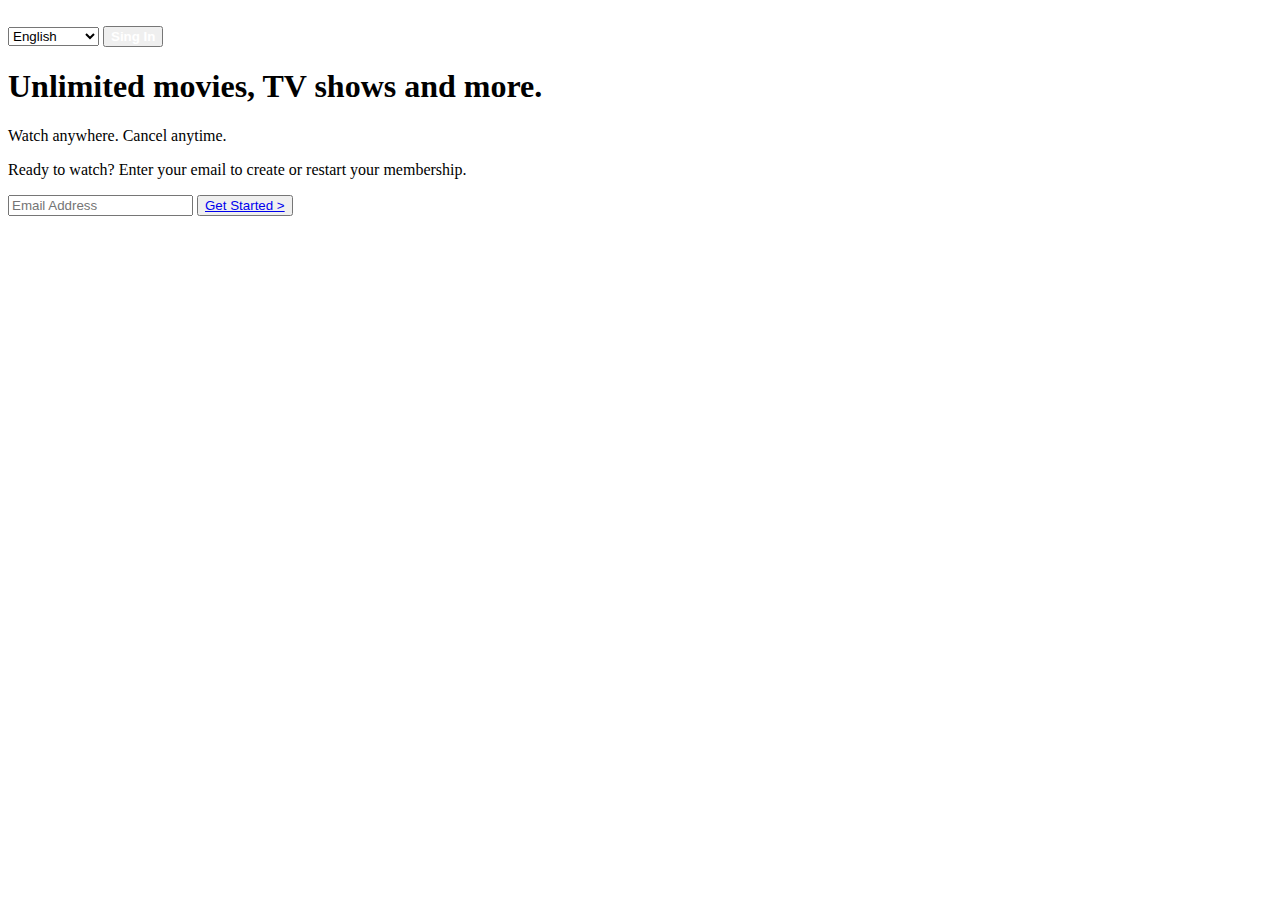
==== nft.html @ 3a4546bd "Add files via upload" ====
<!Doctype html>

<html lang="en">

<head>

	<link rel="stylesheet" href="C:\Users\Rafac\Desktop\New folder\general\prog\CSS\netflix/style.css">
	<meta charset="UTF-8">
	<meta http-equiv="X-UA-Compatible" content="IE-edge">
	<meta name="viewport" content="width=device-width, initial-scale=1.0">
	<title>Netflix UK - Watch TV Shows Online, Watch Movies Online</title>

</head>

<body>


<div class="container">
	<nav class="navbar">
		<div class="left">
			<img src="https://cdn.worldvectorlogo.com/logos/netflix-4.svg" alt="">
			
		</div>
		<div class="right">
			<select name="language" class="language">
				<option value="english">English</option>
				<option value="portuguese">Portuguese</option>
			</select>
			<button style="color: white;"><a href="#"></a><b>Sing In</b></button>
		</div>
	</nav>

	<div class="title">
		<div class="content">
			<h1>Unlimited movies, TV shows and more.</h1>
			<p class="cancel">Watch anywhere. Cancel anytime.</p>
			<form action="#">
				<p class="ready">Ready to watch? Enter your email to create or restart your membership.</p>
				<div class="email">
					<input type="email" name="email" placeholder="Email Address">
					<button><a href="#">Get Started ></a></button>
				</div>
			</form>
		</div>
	</div>

	



</div>






















</body>


</html>
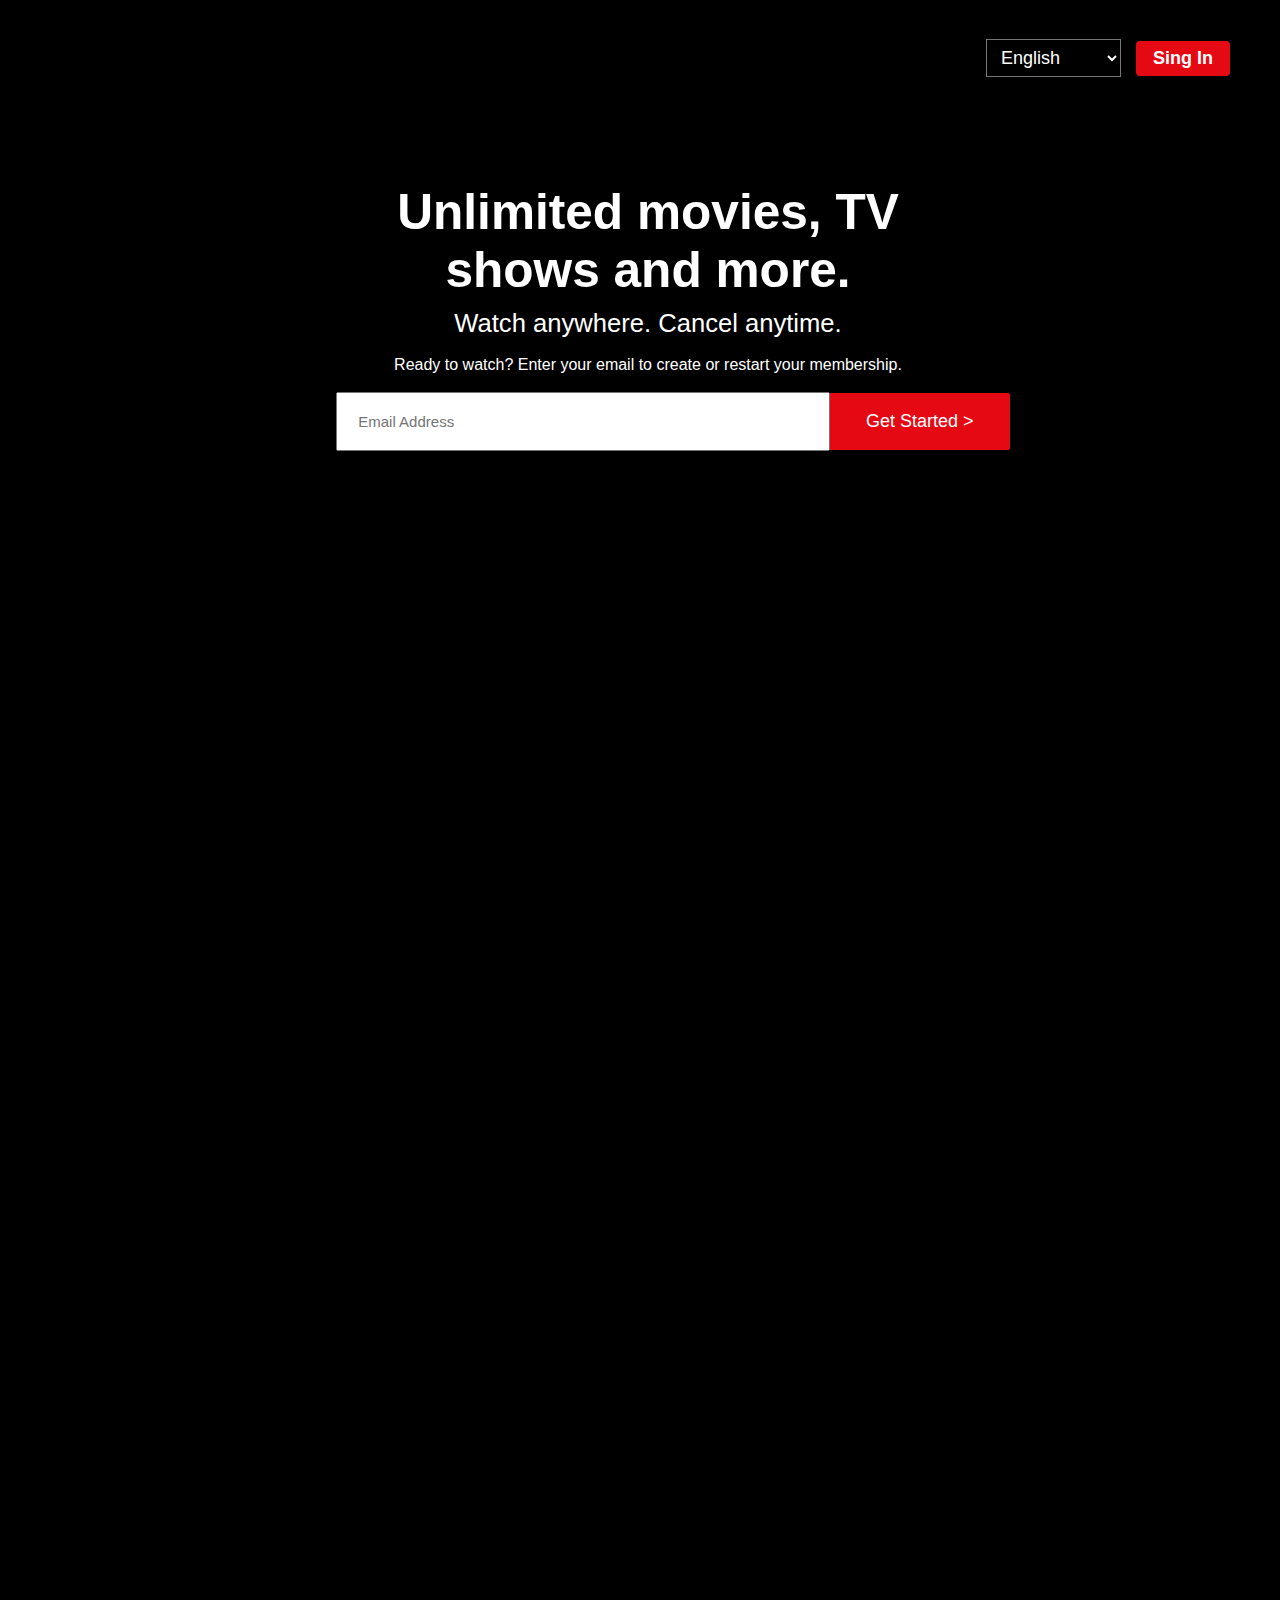
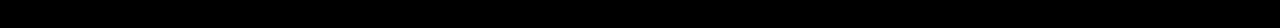
==== commit 463c52f9: "Add files via upload" ====
--- a/nft.html
+++ b/nft.html
@@ -4,7 +4,7 @@
 
 <head>
 
-	<link rel="stylesheet" href="C:\Users\Rafac\Desktop\New folder\general\prog\CSS\netflix/style.css">
+	<link rel="stylesheet" href="./nft.css">
 	<meta charset="UTF-8">
 	<meta http-equiv="X-UA-Compatible" content="IE-edge">
 	<meta name="viewport" content="width=device-width, initial-scale=1.0">
--- a/nft.css
+++ b/nft.css
@@ -0,0 +1,139 @@
+body {
+		background-color: black;
+		color: white;
+		height: 100%;
+		width: 100%;
+		font-family: Arial, Helvetica, sans-serif;
+}
+.container::before {
+	content: "";
+	background: url(https://assets.nflxext.com/ffe/siteui/vlv3/935156fb-9579-4fc2-ad94-70680402b8ef/d9d32779-40ed-4420-8faa-a6f261d7370c/GB-en-20230109-popsignuptwoweeks-perspective_alpha_website_large.jpg) no-repeat center center/cover;
+	position: absolute;
+	height: 180%;
+	width: 145%;
+	opacity: 0.4;
+	z-index: -1;
+	margin: none;
+}
+.container .navbar {
+	height: 100px;
+	display: flex;
+}
+.container .navbar .left {
+	height: 100%;
+	display: flex;
+	float: left;
+}
+.container .navbar .left img{
+	height: 45px;
+	position: absolute;
+	left: 50px;
+	top: 30px;
+}
+.container .navbar .right {
+	display: flex;
+	height: 100px;
+	float: right;
+	position: absolute;
+	right: 50px;
+}
+.container .navbar .right .language {
+	margin: auto;
+	align-items: center;
+	justify-content: center;
+	font-size: 18px;
+	padding: 7px 10px;
+	color: white;
+	background: none;
+	cursor: pointer;
+	margin-right: 15px;
+}
+.container .navbar .right .language option{
+	background: gray;
+}
+.container .navbar .right button{
+	margin: auto;
+	align-items: center;
+	justify-content: center;
+	font-size: 18px;
+	font-weight: 400;
+	padding: 7px 17px;
+	background: #e50914;
+	cursor: pointer;
+	outline: none;
+	border-radius: 4px;
+	border: none;
+}
+.container .navbar .right button a{
+	
+	color: white;
+}
+.container .title .content {
+	width: 950px;
+	margin: auto;
+	padding: 75px 0;
+	text-align: center;
+}
+.container .title .content h1{
+	width: 650px;
+	margin: auto;
+	font-size: 3.1rem;
+	text-align: center;
+}
+.container .title .content .cancel{
+	width: 650px;
+	margin: auto;
+	margin-top: 10px;
+	font-size: 1.6rem;
+	text-align: center;
+}
+.container .title .content form .ready{
+	font-size: 1rem;
+	margin: 18px 0;
+	text-align: center;
+}
+.container .title .content form .email{
+	width: 1000px;
+	margin: auto;
+}
+.container .title .content form .email input{
+	height: 15px;
+	width: 450px;
+	margin: auto;
+	padding: 20px;
+	font-size: 15px;
+	outline: none;
+}
+.container .title .content form .email button{
+	margin: auto;
+	height: 57px;
+	width: 180px;
+	align-items: center;
+	justify-content: center;
+	font-size: 18px;
+	padding: 7px 17px;
+	background: #e50914;
+	cursor: pointer;
+	outline: none;
+	border-top-right-radius: 2px;
+	border-bottom-right-radius: 2px;
+	border: none;
+	margin-left: -5px;
+	
+}
+.container .title .content form .email button:hover{
+	background-color: #f40612;
+}
+.container .title .content form .email button a{
+	text-decoration: none;
+	color: white;
+}
+
+
+
+
+
+.netbg {
+	height: 100%;
+	width: 100%;
+}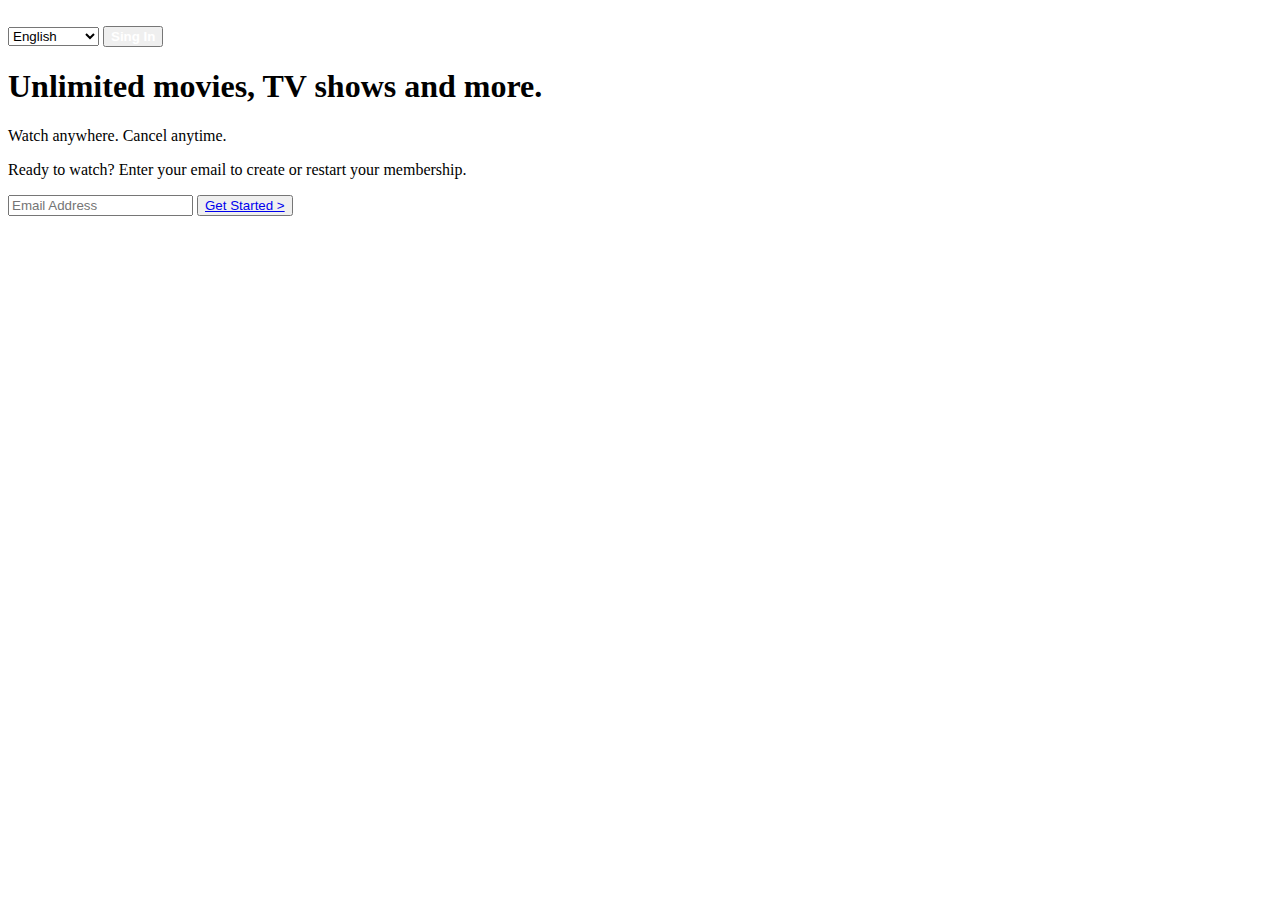
==== commit fd25ef9f: "Update nft.html" ====
--- a/nft.html
+++ b/nft.html
@@ -4,7 +4,7 @@
 
 <head>
 
-	<link rel="stylesheet" href="./nft.css">
+	<link rel="stylesheet" href="./newfolder/nft.css">
 	<meta charset="UTF-8">
 	<meta http-equiv="X-UA-Compatible" content="IE-edge">
 	<meta name="viewport" content="width=device-width, initial-scale=1.0">
@@ -74,4 +74,4 @@
 </body>
 
 
-</html>+</html>
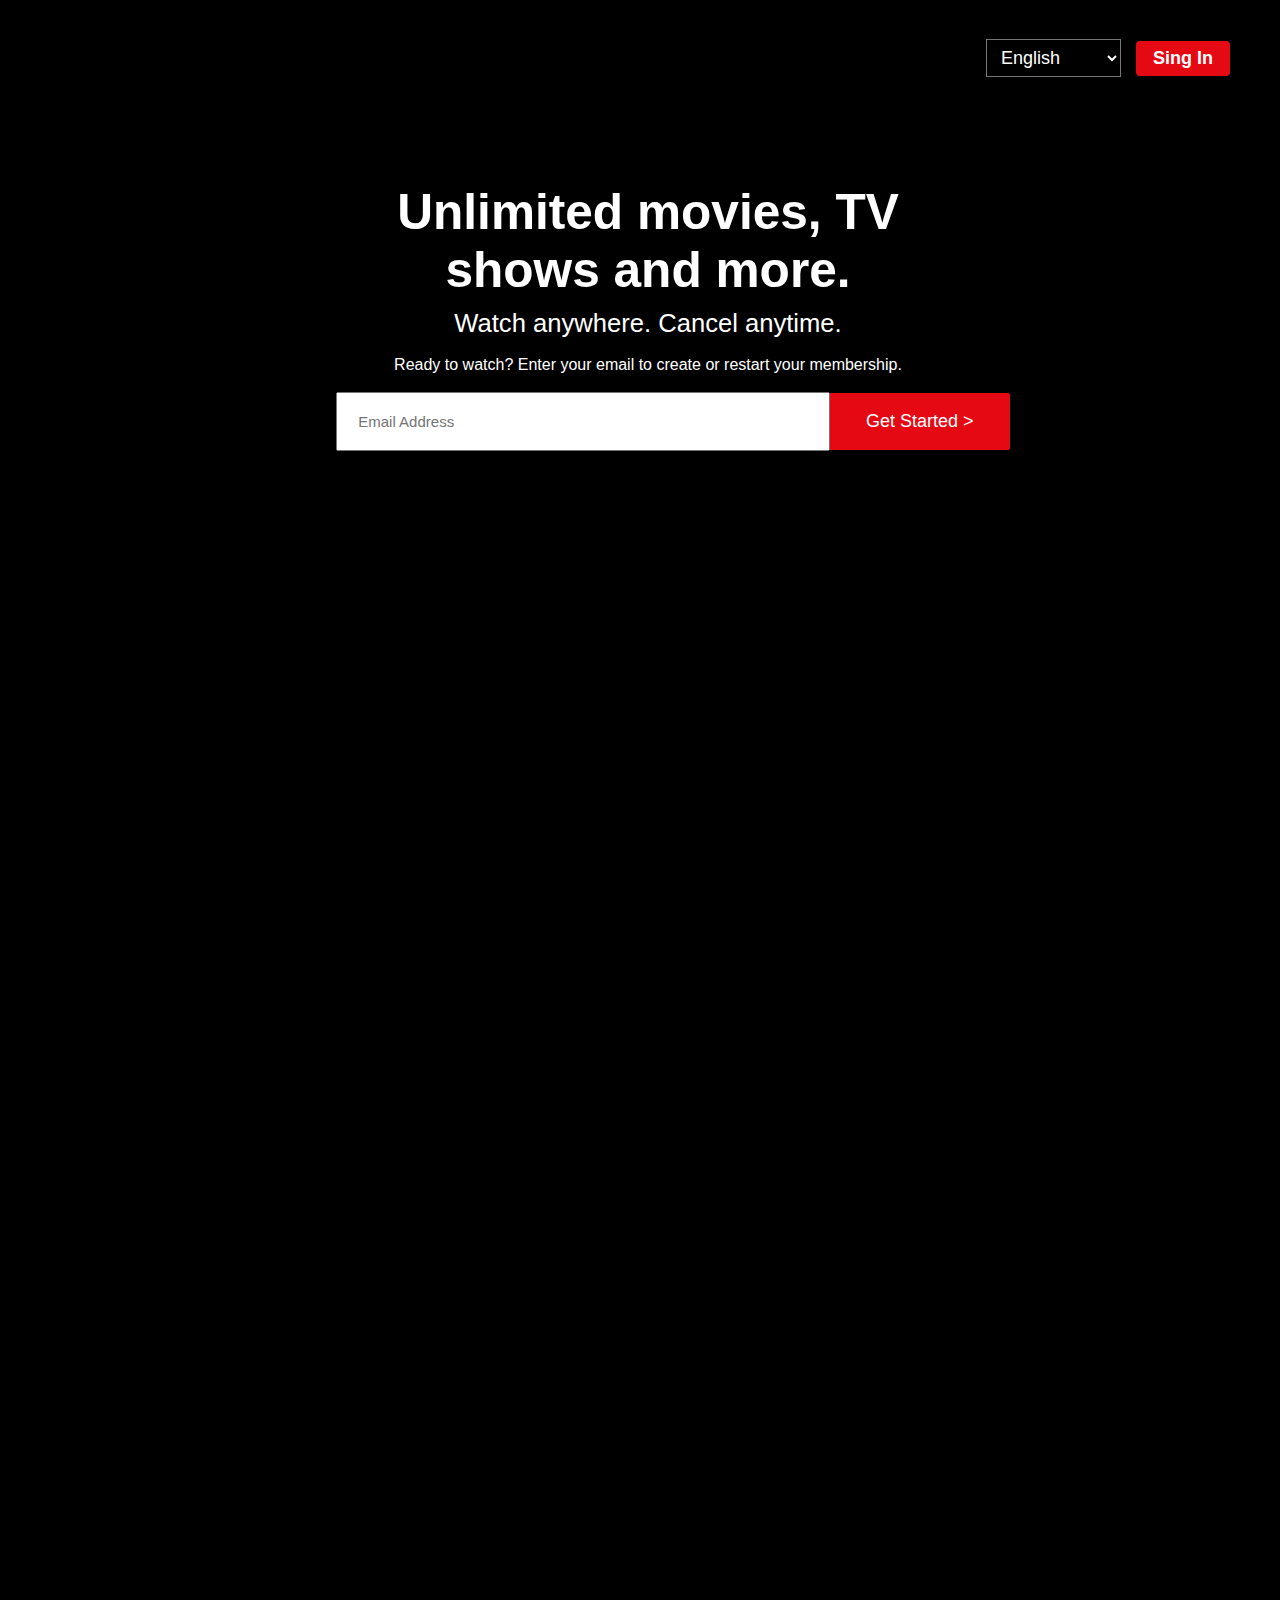
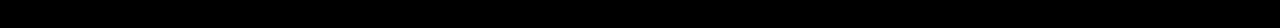
==== commit be85e744: "Update nft.html" ====
--- a/nft.html
+++ b/nft.html
@@ -4,7 +4,7 @@
 
 <head>
 
-	<link rel="stylesheet" href="./newfolder/nft.css">
+	<link rel="stylesheet" href="./New folder/nft.css">
 	<meta charset="UTF-8">
 	<meta http-equiv="X-UA-Compatible" content="IE-edge">
 	<meta name="viewport" content="width=device-width, initial-scale=1.0">
--- a/New folder/nft.css
+++ b/New folder/nft.css
@@ -0,0 +1,139 @@
+body {
+		background-color: black;
+		color: white;
+		height: 100%;
+		width: 100%;
+		font-family: Arial, Helvetica, sans-serif;
+}
+.container::before {
+	content: "";
+	background: url(https://assets.nflxext.com/ffe/siteui/vlv3/935156fb-9579-4fc2-ad94-70680402b8ef/d9d32779-40ed-4420-8faa-a6f261d7370c/GB-en-20230109-popsignuptwoweeks-perspective_alpha_website_large.jpg) no-repeat center center/cover;
+	position: absolute;
+	height: 180%;
+	width: 145%;
+	opacity: 0.4;
+	z-index: -1;
+	margin: none;
+}
+.container .navbar {
+	height: 100px;
+	display: flex;
+}
+.container .navbar .left {
+	height: 100%;
+	display: flex;
+	float: left;
+}
+.container .navbar .left img{
+	height: 45px;
+	position: absolute;
+	left: 50px;
+	top: 30px;
+}
+.container .navbar .right {
+	display: flex;
+	height: 100px;
+	float: right;
+	position: absolute;
+	right: 50px;
+}
+.container .navbar .right .language {
+	margin: auto;
+	align-items: center;
+	justify-content: center;
+	font-size: 18px;
+	padding: 7px 10px;
+	color: white;
+	background: none;
+	cursor: pointer;
+	margin-right: 15px;
+}
+.container .navbar .right .language option{
+	background: gray;
+}
+.container .navbar .right button{
+	margin: auto;
+	align-items: center;
+	justify-content: center;
+	font-size: 18px;
+	font-weight: 400;
+	padding: 7px 17px;
+	background: #e50914;
+	cursor: pointer;
+	outline: none;
+	border-radius: 4px;
+	border: none;
+}
+.container .navbar .right button a{
+	
+	color: white;
+}
+.container .title .content {
+	width: 950px;
+	margin: auto;
+	padding: 75px 0;
+	text-align: center;
+}
+.container .title .content h1{
+	width: 650px;
+	margin: auto;
+	font-size: 3.1rem;
+	text-align: center;
+}
+.container .title .content .cancel{
+	width: 650px;
+	margin: auto;
+	margin-top: 10px;
+	font-size: 1.6rem;
+	text-align: center;
+}
+.container .title .content form .ready{
+	font-size: 1rem;
+	margin: 18px 0;
+	text-align: center;
+}
+.container .title .content form .email{
+	width: 1000px;
+	margin: auto;
+}
+.container .title .content form .email input{
+	height: 15px;
+	width: 450px;
+	margin: auto;
+	padding: 20px;
+	font-size: 15px;
+	outline: none;
+}
+.container .title .content form .email button{
+	margin: auto;
+	height: 57px;
+	width: 180px;
+	align-items: center;
+	justify-content: center;
+	font-size: 18px;
+	padding: 7px 17px;
+	background: #e50914;
+	cursor: pointer;
+	outline: none;
+	border-top-right-radius: 2px;
+	border-bottom-right-radius: 2px;
+	border: none;
+	margin-left: -5px;
+	
+}
+.container .title .content form .email button:hover{
+	background-color: #f40612;
+}
+.container .title .content form .email button a{
+	text-decoration: none;
+	color: white;
+}
+
+
+
+
+
+.netbg {
+	height: 100%;
+	width: 100%;
+}